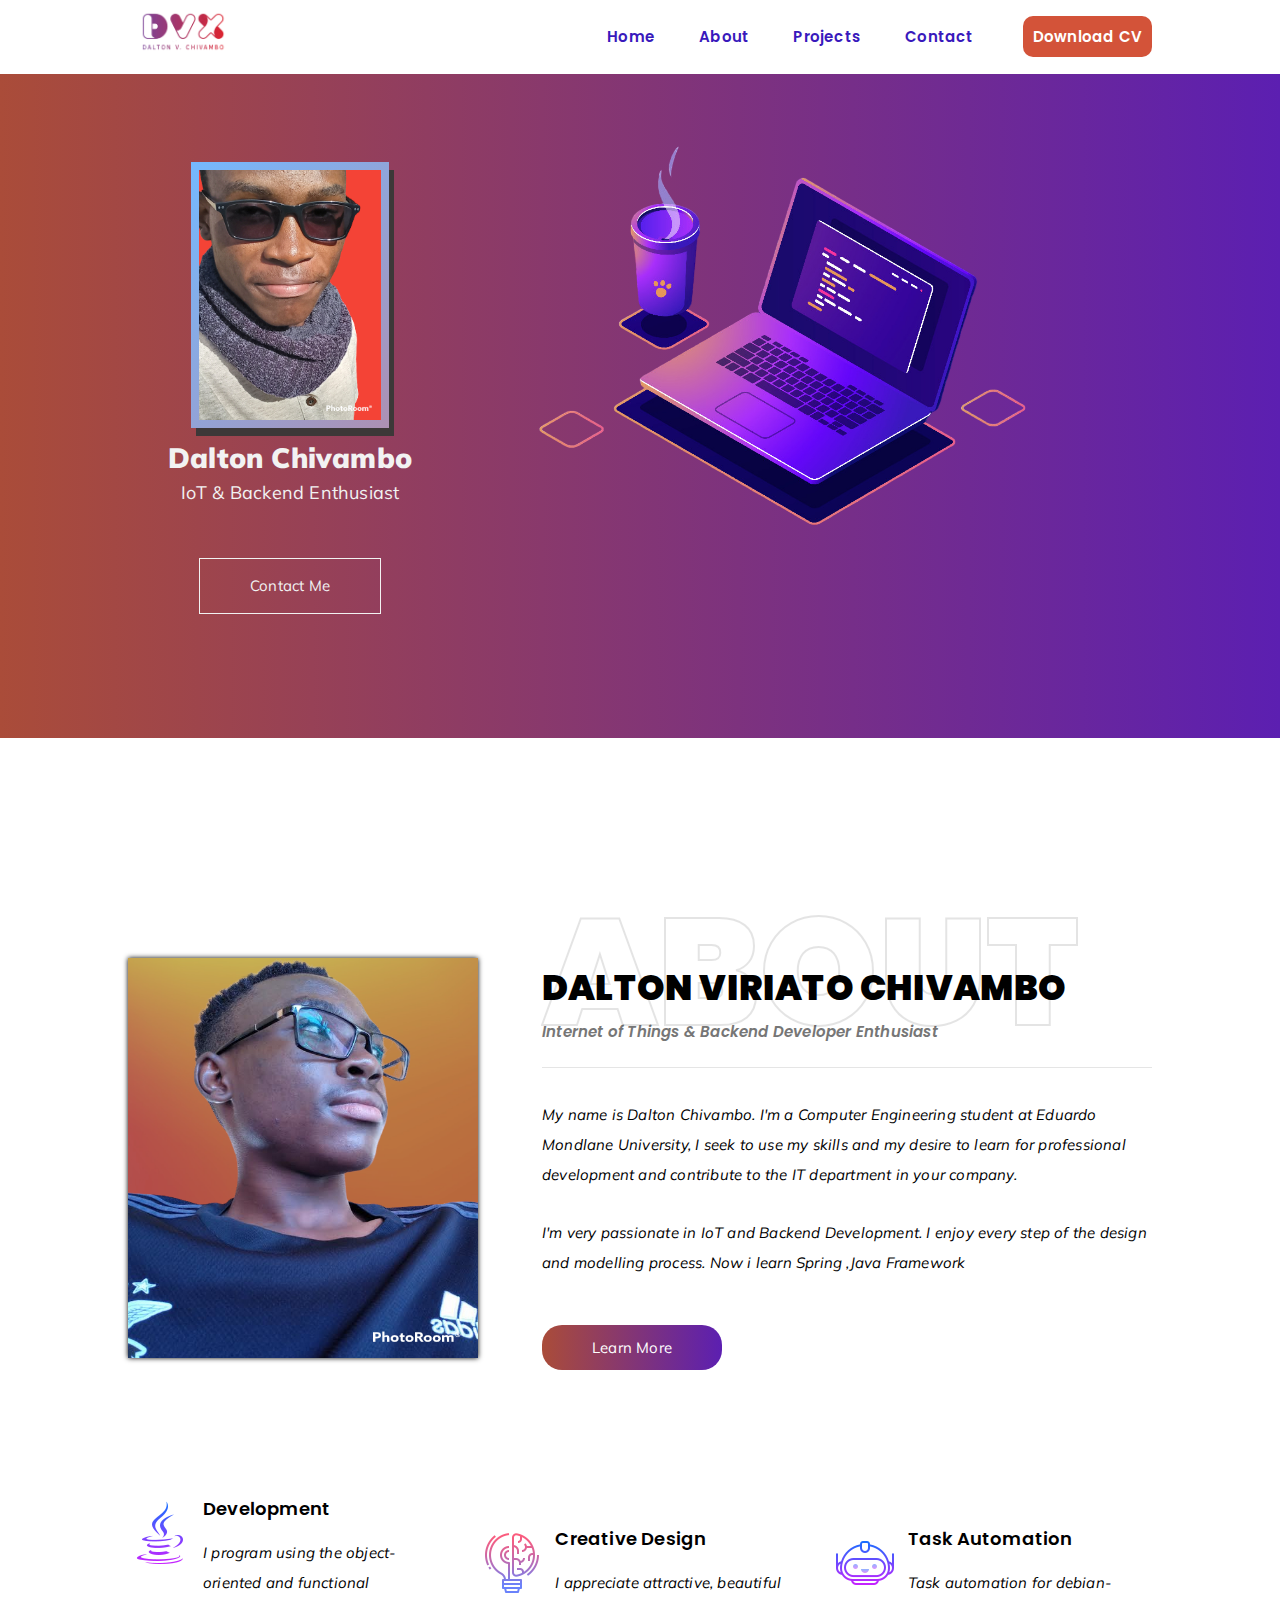
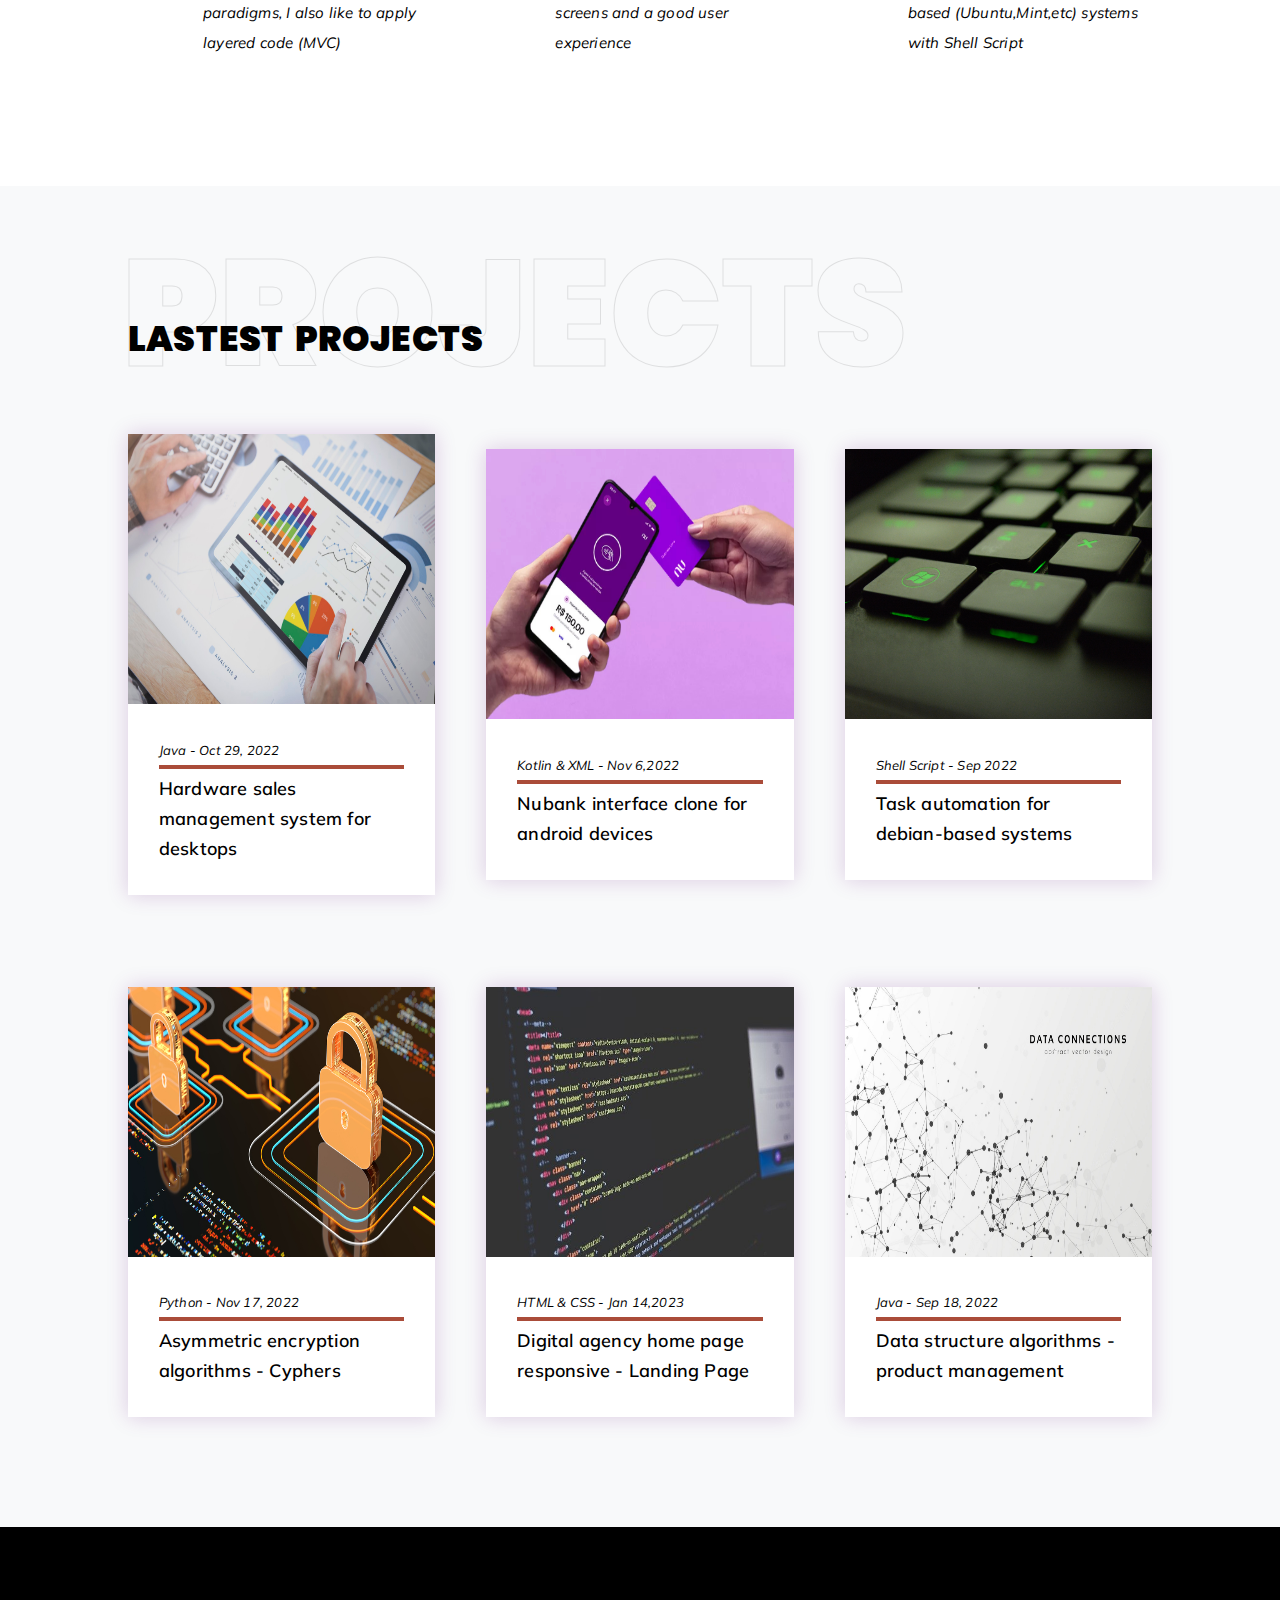
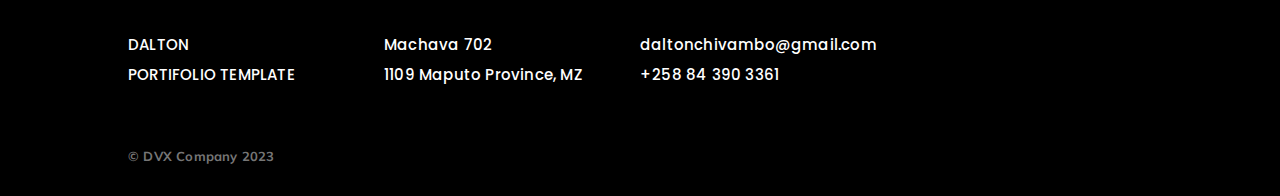
==== index.html @ a3823cf1 "Update: Text in portifolio" ====
<!DOCTYPE html>
<html lang="en">
<head>
    <meta charset="UTF-8">
    <meta http-equiv="X-UA-Compatible" content="IE=edge">
    <meta name="viewport" content="width=device-width, initial-scale=1.0">
    <link rel="stylesheet" href="style.css">
    <title>Dalton Chivambo</title>
    <link rel="icon" href="img/main/icone.ico">
    <link rel="stylesheet" href="https://cdnjs.cloudflare.com/ajax/libs/font-awesome/6.2.1/css/all.min.css" integrity="sha512-MV7K8+y+gLIBoVD59lQIYicR65iaqukzvf/nwasF0nqhPay5w/9lJmVM2hMDcnK1OnMGCdVK+iQrJ7lzPJQd1w==" crossorigin="anonymous" referrerpolicy="no-referrer" />
</head>
<body>
    <nav class="nav">
        <div class="logo">
            <a href="#">
                <img src="img/main/logo-gd.png" alt="">
            </a>
        </div>
        <div class="menu">
            <a href="#" class="option">Home</a>
            <a href="#" class="option">About</a>
            <a href="#" class="option">Projects</a>
            <a href="#" class="option">Contact</a>
            <a href="docs/Dalton Chivambo CVEN.pdf" target="_parent" id="download-cv" class="option">Download CV</a>
        </div>
    </nav>

    <header class="home">
        <div class="content-header-left">  
            <div class="card-header">
                <div class="pic">
                    <img src="img/dalton/home_profile_picture.png" alt="">
                </div>
                <div class="name-home">Dalton Chivambo</div>
                <div class="description-home">IoT & Backend Enthusiast</div>
                <div class="card-icon-home">
                    <a target="_blank" href="malito:daltonchivambo@gmail.com" class="fab fa-google"></a>
                    <a target="_blank" href="https://github.com/Daltonchivambo" class="fab fa-github" id="github"></a>
                    <a href="#" class="fab fa-linkedin" id="linkedin"></a>
                </div>
                <a target="_blank" href="https://wa.me/+258843903361" class="btn_contact_me-home">Contact Me</a>
            </div>   
        </div>
        <div class="content-header-rigth">
            <img src="img/main/header-image.png" alt="">
        </div>
    </header>

    <section class="about">
        <div class="left-about">
            <img src="img/dalton/about_dalton.png" alt="">
        </div>
        <div class="right-about">
            <div class="name-about">
                <h3>Dalton Viriato Chivambo
                    <span class="bg-about">About</span>
                </h3>
                <span class="description-about">Internet of Things & Backend Developer Enthusiast</span>
            </div>
            <div class="text-about">
                <p>My name is Dalton Chivambo. I'm a Computer Engineering student at Eduardo Mondlane University, I seek to use my skills and my desire to learn
                    for professional development and contribute to the IT department in your company.</p>
                <p> I'm very passionate in IoT and Backend Development. I enjoy every step of the design and modelling process. Now i learn Spring ,Java Framework</p>
            </div>
            <div class="btn_learn_more-about">
                <a href="#">Learn More</a>
            </div>
        </div>
    </section>

    <section class="skill">
        <div class="card-skill" id="a">
            <img src="img/icon/icon.png" alt="">
            <div class="text">
                <h1>Development</h1>
                <p>I program using the object-oriented and functional paradigms, I also like to apply layered code (MVC)</p>
            </div>
        </div>
        <div class="card-skill margin_left-skill" id="b">
            <img src="img/icon/skill_creative_design.png" alt="">
            <div class="text">
                <h1>Creative Design</h1>
                <p>I appreciate attractive, beautiful screens and a good user experience</p>
            </div>
        </div>
        <div class="card-skill margin_left-skill" id="c">
            <img src="img/icon/skill_automation.png" alt="">
            <div class="text">
                <h1>Task Automation</h1>
                <p>Task automation for debian-based (Ubuntu,Mint,etc) systems with Shell Script</p>
            </div>
        </div>
    </section>
    

    <section class="project">
        <div class="title_last-project">
            <h3>Lastest Projects
                <span class="bg-title_last-project">Projects</span>
            </h3>
        </div>
        <div class="main_card-project">
            <div class="card-project" id="left_card-main_card-project">
                <div class="image-card-project">
                    <img src="img/projects/project1.jpg" alt="">
                </div>
                <div class="info_project-card-project">
                    <div class="extra-card-project">
                        <span>Java - Oct 29, 2022</span>
                        <span class="line"></span>
                    </div>
                    <div class="description-card-project">
                        <p>Hardware sales management system for desktops</p>
                    </div>
                </div>
            </div>
            <div class="card-project">
                <div class="image-card-project">
                    <img src="img/projects/project2.jpeg" alt="">
                </div>
                <div class="info_project-card-project">
                    <div class="extra-card-project">
                        <span>Kotlin & XML - Nov 6,2022</span>
                        <span class="line"></span>
                    </div>
                    <div class="description-card-project">
                        <p>Nubank interface clone for android devices</p>
                    </div>
                </div>
            </div>
            <div class="card-project">
                <div class="image-card-project">
                    <img src="img/projects/project3.jpg" alt="">
                </div>
                <div class="info_project-card-project">
                    <div class="extra-card-project">
                        <span>Shell Script - Sep 2022</span>
                        <span class="line"></span>
                    </div>
                    <div class="description-card-project">
                        <p>Task automation for debian-based systems</p>
                    </div>
                </div>
            </div>
        </div>
        <div class="main_card-project">
            <div class="card-project" id="left_card-main_card-project">
                <div class="image-card-project">
                    <img src="img/projects/project4.jpg" alt="">
                </div>
                <div class="info_project-card-project">
                    <div class="extra-card-project">
                        <span>Python - Nov 17, 2022</span>
                        <span class="line"></span>
                    </div>
                    <div class="description-card-project">
                        <p>Asymmetric encryption algorithms - Cyphers</p>
                    </div>
                </div>
            </div>
            <div class="card-project">
                <div class="image-card-project">
                    <img src="img/projects/project5.jpg" alt="">
                </div>
                <div class="info_project-card-project">
                    <div class="extra-card-project">
                        <span>HTML & CSS - Jan 14,2023</span>
                        <span class="line"></span>
                    </div>
                    <div class="description-card-project">
                        <p>Digital agency home page responsive - Landing Page</p>
                    </div>
                </div>
            </div>
            <div class="card-project">
                <div class="image-card-project">
                    <img src="img/projects/project6.jpeg" alt="">
                </div>
                <div class="info_project-card-project">
                    <div class="extra-card-project">
                        <span>Java - Sep 18, 2022</span>
                        <span class="line"></span>
                    </div>
                    <div class="description-card-project">
                        <p>Data structure algorithms - product management</p>
                    </div>
                </div>
            </div>
        </div>
    </section>

    <footer class="footer">
        <div class="container-footer">
            <div class="item name_project-footer">
                <p>Dalton</p>
                <p>Portifolio Template</p>
            </div>
            <div class="item adress-footer">
                <p>Machava 702</p>
                <p>1109 Maputo Province, MZ</p>
            </div>
            <div class="item contact-footer">
                <p>daltonchivambo@gmail.com</p>
                <p>+258 84 390 3361</p>
            </div>
            <div class="item icon-footer">
                <a target="_blank" href="malito:daltonchivambo@gmail.com" class="fab fa-google"></a>
                <a target="_blank" href="https://github.com/Daltonchivambo" class="fab fa-github"></a>
                <a target="_blank" href="https://www.linkedin.com/in/dalton-chivambo-06119420a/" class="fab fa-linkedin"></a>
                <a target="_blank" href="https://wa.me/+258843903361" class="fab fa-whatsapp"></a>
            </div>
        </div>
        <div class="copyright">
            <b>© DVX Company 2023</b>
        </div>
    </footer>
</body>
</html>
---- style.css ----
@import url('https://fonts.googleapis.com/css2?family=Mulish:ital,wght@0,200;0,300;0,400;0,500;0,600;0,700;0,800;0,900;0,1000;1,200;1,300;1,400;1,500;1,600;1,700;1,800;1,900;1,1000&family=Poppins:ital,wght@0,100;0,200;0,300;0,400;0,500;0,600;0,700;0,800;0,900;1,100;1,200;1,300;1,400;1,500;1,600;1,700;1,800;1,900&display=swap');

*{
    margin: 0;
    padding: 0;
    box-sizing: border-box;
    letter-spacing: .2px;
}
body{
    font-family: 'Mulish', sans-serif;
    font-size: 15px;
    font-weight: 400;
    word-wrap: break-word;
    line-height: 30px;
    letter-spacing: .2px;
}
h1,h2,h3,h4,h5{
    font-family: 'Poppins', sans-serif;
    color: black;
    line-height: 1.4;
}


/* NavBar */
.nav{
    display: flex;
    justify-content: center;
    align-items: center;
    flex-wrap: wrap;
    position: fixed;
    background: white;
    width: 100%;
    z-index: 1;
}
.nav .logo{
    flex: 10%;
    margin-left: 10%;
    padding: 10px;
}
.nav .logo img{
    width: 90px;
}
.nav .menu a{
    font-family: 'Poppins' , sans-serif;
    text-decoration: none;
    color: #3919bc;
    font-weight: 600;
    padding:20px;
}
.nav .menu{
    flex:60%;
    text-align: right;
    margin-right: 10%;
}
.nav .menu #download-cv{
    margin-left: 3%;
    color: white;
    background: #d35339;
    padding: 10px;
    border-radius: 10px;
    border: none;
}
.nav .menu a:hover{
    color: #d14124;
    border-top:15px solid #3919bc ;
}
.nav .menu #download-cv:hover{
    color: white;
    background: #700ef9;
    text-decoration: none;
    transition: 0.7s;
}



/*Header*/
.home{
    display: flex;
    justify-content: center;
    align-items: left;
    background-image: linear-gradient(90deg,#aa4c39,#5c1fb1);
    padding-top: 4%;
    padding-bottom: 5%;
}
.home .content-header-rigth{
    flex: 50%;
    margin-right: 10%;
    padding-top: 4%;
}
.home .content-header-rigth img{
    width: 100%;
    min-width: 700px ;
}
.home .content-header-left{
    margin-left: 10%;
    padding-top: 4%;
    flex: 30%;
    display: flex;
    flex-direction: column;
    align-items: center;
    justify-content: center;
    border-radius: 8px;
    text-align: center;
}
.home .content-header-left .card-header{
    background: transparent;
    padding: 60px 40px;
}
.home .content-header-left .card-header .pic{
    display: inline-block;
    padding: 8px;
    background: linear-gradient(130deg, #74b9ff,#e66767);
    margin: auto;
    background-size: 200% 200%;
    animation: animated-gradient 2s linear infinite;
    box-shadow: 5px 8px rgb(61, 56, 56);
}
@keyframes animated-gradient{
    25%{
        background-position: left bottom;
    }
    50%{
        background-position: right bottom;
    }
    75%{
        background-position: right top;
    }
    100%{
        background-position: left top;
    }
}
.home .content-header-left .card-header .pic img{
    display: block;
    height: 250px;
    max-width: 250px;
}
.home .content-header-left .card-header .name-home{
    color: #f2f2f2;
    font-size: 28px;
    font-weight: 900;
    margin: 5px 0;
}
.home .content-header-left .card-header .description-home{
    font-size: 18px;
    color: #f2f2f2;
}
.home .content-header-left .card-header .card-icon-home{
    display: flex;
    justify-content: center;
    margin: 20px 0;
    padding: 5px;
}
.home .content-header-left .card-header .card-icon-home a{
    color: #f2f2f2;
    width: 56px;
    font-size: 22px;
    transition: .3s linear;
    text-decoration: none;
}
.home .content-header-left .card-header .card-icon-home a:hover{
    background: #f2f2f2;
    color: #3919bc;
    padding: 5px;
}
.home .content-header-left .card-header .card-icon-home #github:hover{
    color: black;
}
.home .content-header-left .card-header .card-icon-home #facebook:hover{
    color: #4267B2;
}
.home .content-header-left .card-header .card-icon-home #whatsapp:hover{
    color: #1DA1F2;
}
.home .content-header-left .card-header .btn_contact_me-home{
    display: inline-block;
    padding: 12px 50px;
    border: 1px solid #f2f2f2;
    color: #f2f2f2;
    text-decoration: none;
    transition: .3s linear;
}
.home .content-header-left .card-header .btn_contact_me-home:hover {
    box-shadow: 0 0 20px rgba(0, 0, 0, 0.9);
}

/*Section About*/
.about{
    padding-top: 220px;
    display: flex;
    justify-content: center;
    align-items: center;
}
.about .left-about{
    margin-left: 10%;
    flex: 20%;
}
.about .right-about{
    margin-right: 10%;
    margin-left: 5%;
    flex: 60%;
}
.about .left-about img{
    width: 350px;
    height: 400px;
    box-shadow: 0 0 5px rgba(0,0,0, 1);
}
.about .right-about .name-about{
    border-bottom: 1px solid rgba(0, 0, 0, .1);
    padding-bottom: 35px;
    margin-bottom: 32px;
    line-height: 0;
}
.about .right-about .name-about span{
    display: inline-block;
    padding-top:10px;
    font-weight: 600;
    font-family: 'Poppins';
}
.about .right-about span.description-about{
    font-style: italic;
    color: #767676;
    margin-top: 10px;
}
.about .right-about .name-about h3 .bg-about{
    position:absolute;
    left: 0;
    top: 0;
    -webkit-text-stroke: 2px #000;
    color: transparent;
    font-size: 150px;
    font-weight: 900;
    opacity: 0.1;
    line-height: 0;
    user-select: none;
}
.about .right-about .name-about h3{
    letter-spacing: .2px;
    text-transform: uppercase;
    font-weight: 900;
    font-size: 35px;
    position: relative;
    color: #000;
}
.about .right-about .text-about{
    width: 100%;
    margin-bottom: 23px;
}
.about .right-about .text-about p{
    margin-bottom: 13px;
    font-style: italic;
    padding-bottom: 15px;
}
.about .right-about .btn_learn_more-about a{
    text-decoration: none;
    color: white;
    padding: 13px 50px;
    background-image: linear-gradient(90deg,#aa4c39,#5c1fb1);
    transition: .3s ease;
    border-radius: 20px;
}
.about .right-about .btn_learn_more-about{
    margin-top: 40px;
}
.about .right-about .btn_learn_more-about a:hover{
    border: 3px solid #5c1fb1;
    background: white;
    color: #aa4c39;
}


/*soft skill*/
.skill{
    margin: 10%;
    flex: 100%;
}
.skill .card-skill{
    position: relative;
    display: inline-block;
    width: 30%;
}
.skill .margin_left-skill{
    margin-left: 4%;
}
.skill .card-skill img{
    position: absolute;
    left: 0;
    top: 5px;
    height: 64px;
    width: 64px;
}
.skill .card-skill .text{
    padding-left: 75px;
}
.skill .card-skill .text h1{
    font-size: 18px;
    font-weight: 600;
    margin-bottom: 16px;
}
.skill .card-skill .text p{
    font-style: italic;
}


/*Lastest Projects*/
.project{
    padding: 10%;
    padding-bottom: 7%;
    background: #f8f9fa;
    clear: both;
    align-items: center;
    justify-content: space-between;

}
.project .title_last-project{
    position: relative;
}
.project .title_last-project h3 .bg-title_last-project{
    position: absolute;
    left: -6px;
    top: 0;
    -webkit-text-stroke: 1px #000;
    color: transparent;
    font-size: 150px;
    font-weight: 900;
    opacity: 0.1;
    line-height: 0;
    user-select: none;
}
.project .title_last-project h3{
    text-transform: uppercase;
    font-weight: 900;
    font-size: 35px;
    position: relative;
    word-spacing: 4px;
}
.project .main_card-project{
    display: flex;
    align-items: center;
    justify-content: center;
    margin-top: 7%;
    flex: 100%;
}
.project .main_card-project .card-project{
    flex: 30%;
    margin-left: 5%;
    box-shadow: 0 0 20px rgba(105, 17, 128, 0.2);
    margin-bottom: 2%;
    transition: .3s linear;
    background: #ffffff;
}
.project .main_card-project #left_card-main_card-project{
    margin-left: 0%;
}
.project .main_card-project .card-project .image-card-project img{
    width: 100%;
    height: 30vh;
    vertical-align: middle;

}
.project .main_card-project .card-project .info_project-card-project{
    padding: 10%;
}
.project .main_card-project .card-project .info_project-card-project .line{
    border: 2px solid #aa4c39;
    background-image: linear-gradient(90deg,#aa4c39,#5c1fb1);
    display: block;
}
.project .main_card-project .card-project .info_project-card-project .extra-card-project{
    font-size: 13px;
    font-style: italic;
}
.project .main_card-project .card-project .info_project-card-project .description-card-project{
    padding-top:2%;
    font-size: 18px;
    font-weight: 600;
}
.project .main_card-project .card-project:hover {
    box-shadow: 0 0 10px rgba(196, 37, 9, 0.3);
    cursor:pointer;
}

/* Footer */

.footer{
    background: #000;
}
.footer .container-footer{
    display: flex;
    margin-left: 10%;
    margin-right: 10%;
    justify-content: center;
    align-items: center;
}
.footer .container-footer .item{
    flex: 25%;
    padding-top: 10%;
    padding-bottom: 5%;
}
.footer .container-footer .item p{
    color: #fff;
    font-family: 'Poppins';
    font-weight: 500;
}
.footer .container-footer .name_project-footer p{
    text-transform: uppercase;
}
.footer .container-footer .icon-footer{
    display: flex;
}
.footer .container-footer .icon-footer a{
    display: inline-block;
    color: white;
    text-decoration: none;
    font-size: 20px;
    padding: 4%;
}
.footer .copyright{
    display: block;
    color: white;
    margin-left: 10%;
    padding-bottom: 2%;
}
.footer .copyright b{
    font-size: 13px;
    color: #767676;
}
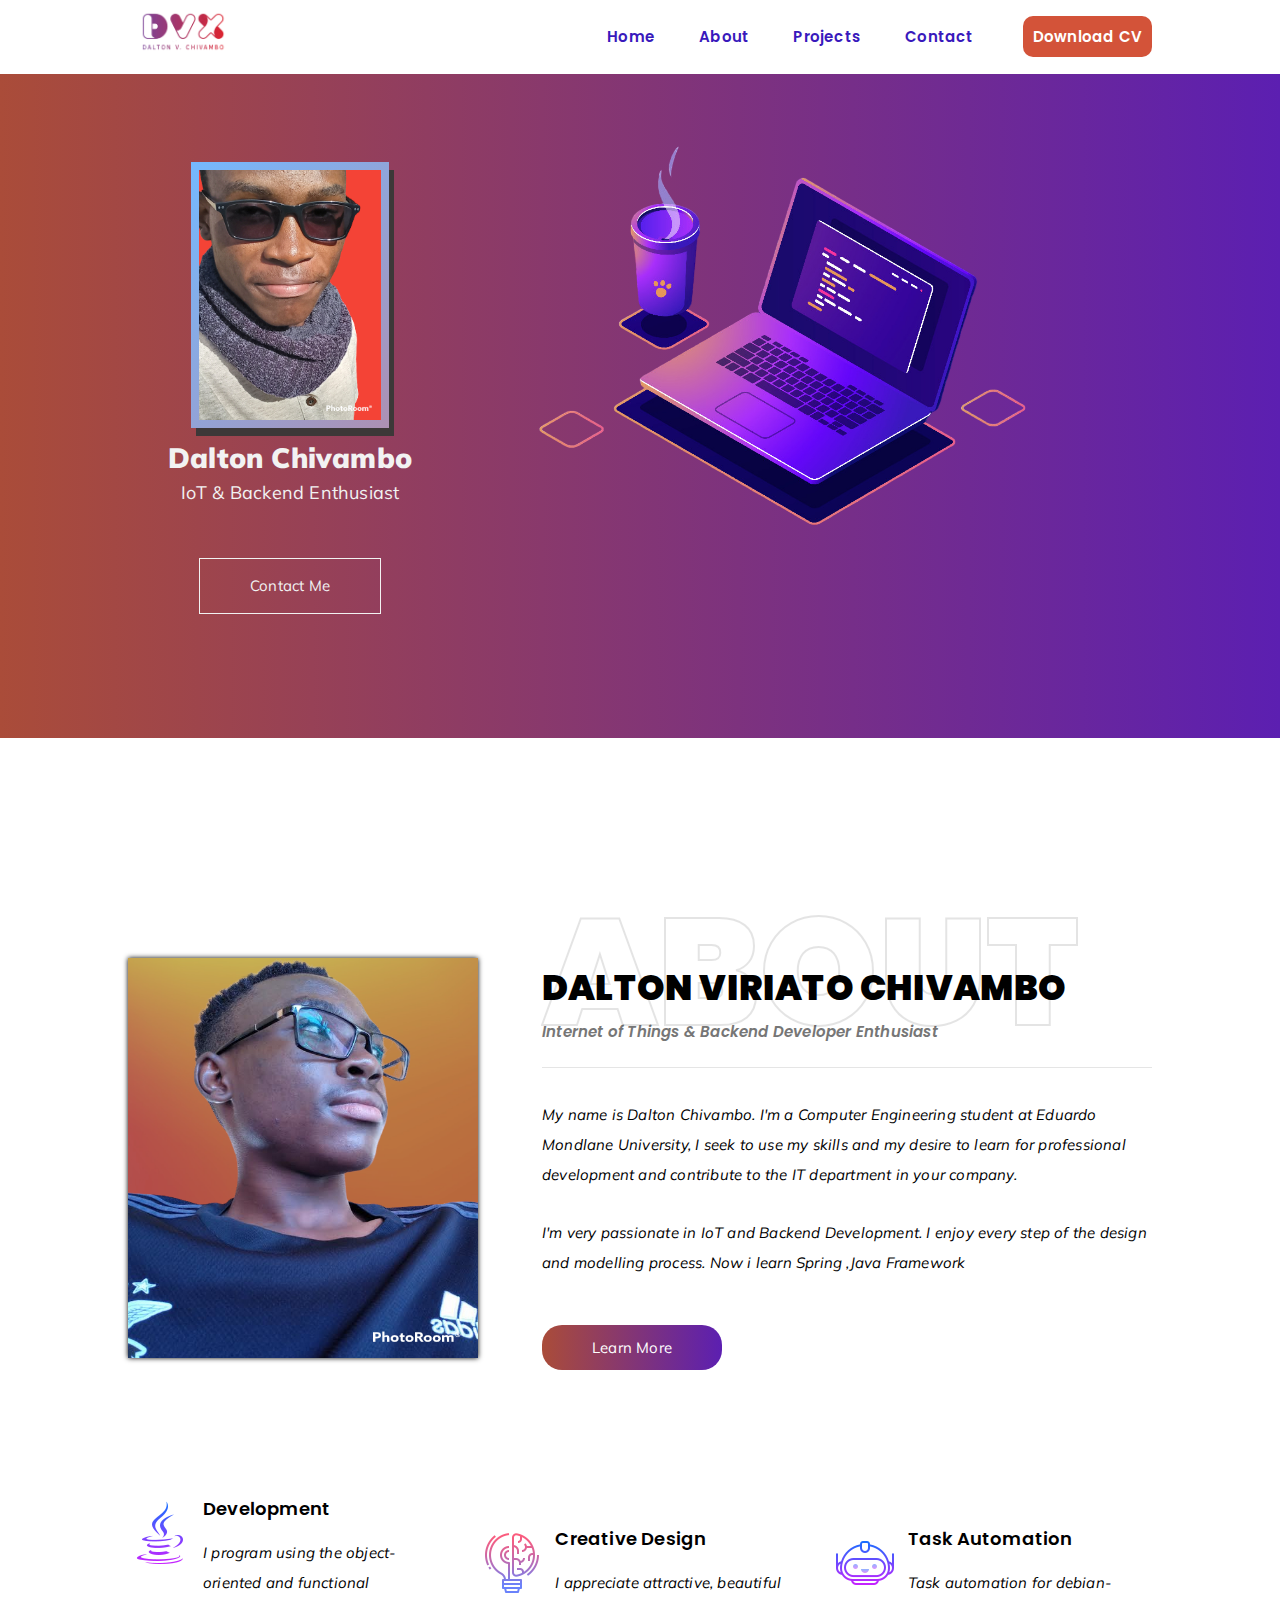
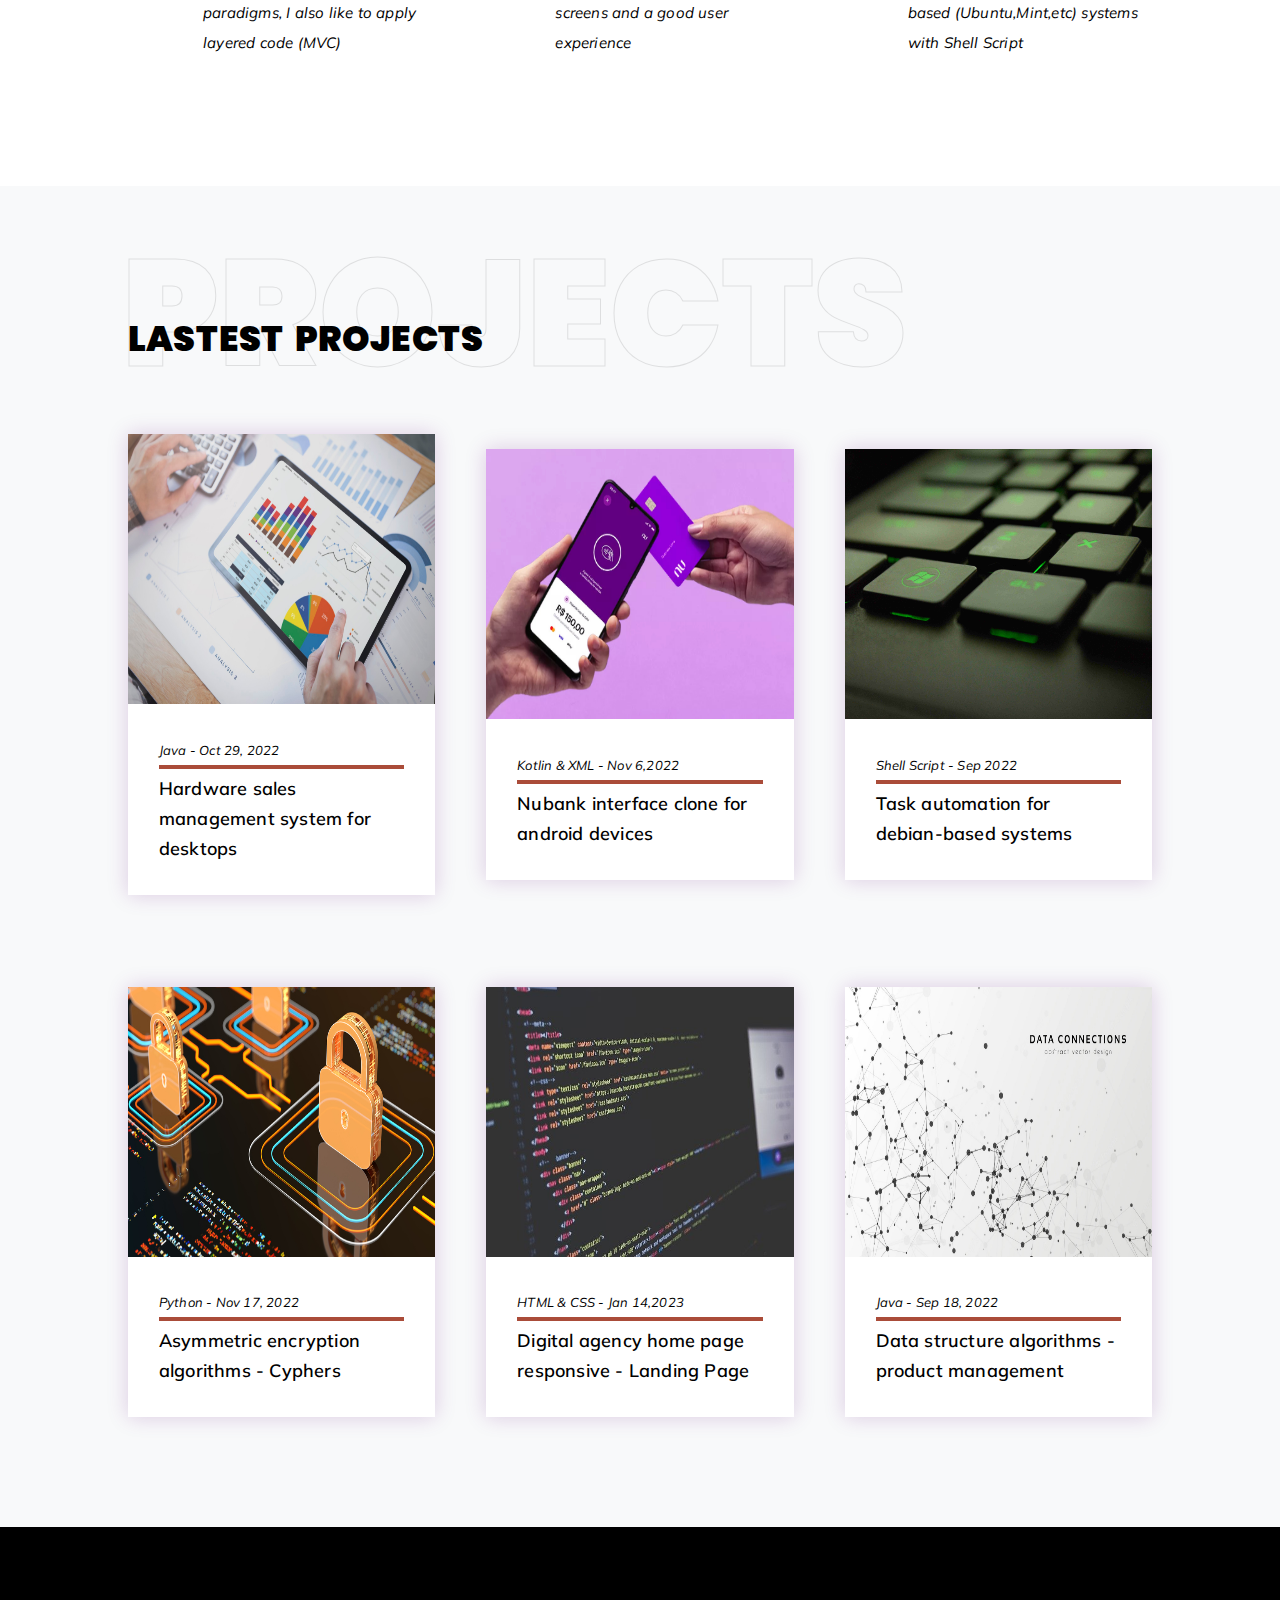
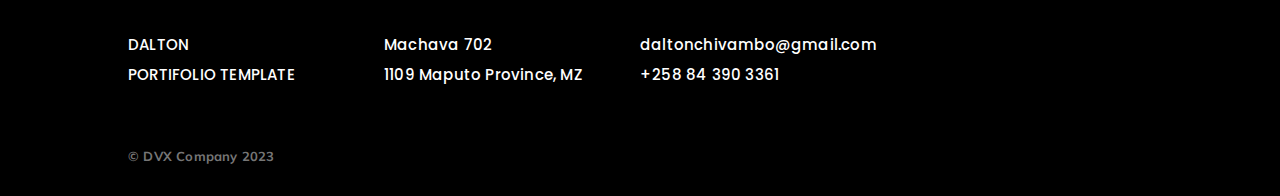
==== commit aebd40ca: "Update: contacts" ====
--- a/index.html
+++ b/index.html
@@ -21,7 +21,7 @@
             <a href="#" class="option">About</a>
             <a href="#" class="option">Projects</a>
             <a href="#" class="option">Contact</a>
-            <a href="docs/Dalton Chivambo CVEN.pdf" target="_parent" id="download-cv" class="option">Download CV</a>
+            <a href="https://drive.google.com/drive/folders/1FKpkgjJecoiRkvI4Zur0x5M1z2tkN-X1?usp=share_link" target="_parent" id="download-cv" class="option">Download CV</a>
         </div>
     </nav>
 
@@ -36,7 +36,7 @@
                 <div class="card-icon-home">
                     <a target="_blank" href="malito:daltonchivambo@gmail.com" class="fab fa-google"></a>
                     <a target="_blank" href="https://github.com/Daltonchivambo" class="fab fa-github" id="github"></a>
-                    <a href="#" class="fab fa-linkedin" id="linkedin"></a>
+                    <a href="https://www.linkedin.com/in/dalton-chivambo-06119420a/" class="fab fa-linkedin" id="linkedin"></a>
                 </div>
                 <a target="_blank" href="https://wa.me/+258843903361" class="btn_contact_me-home">Contact Me</a>
             </div>   
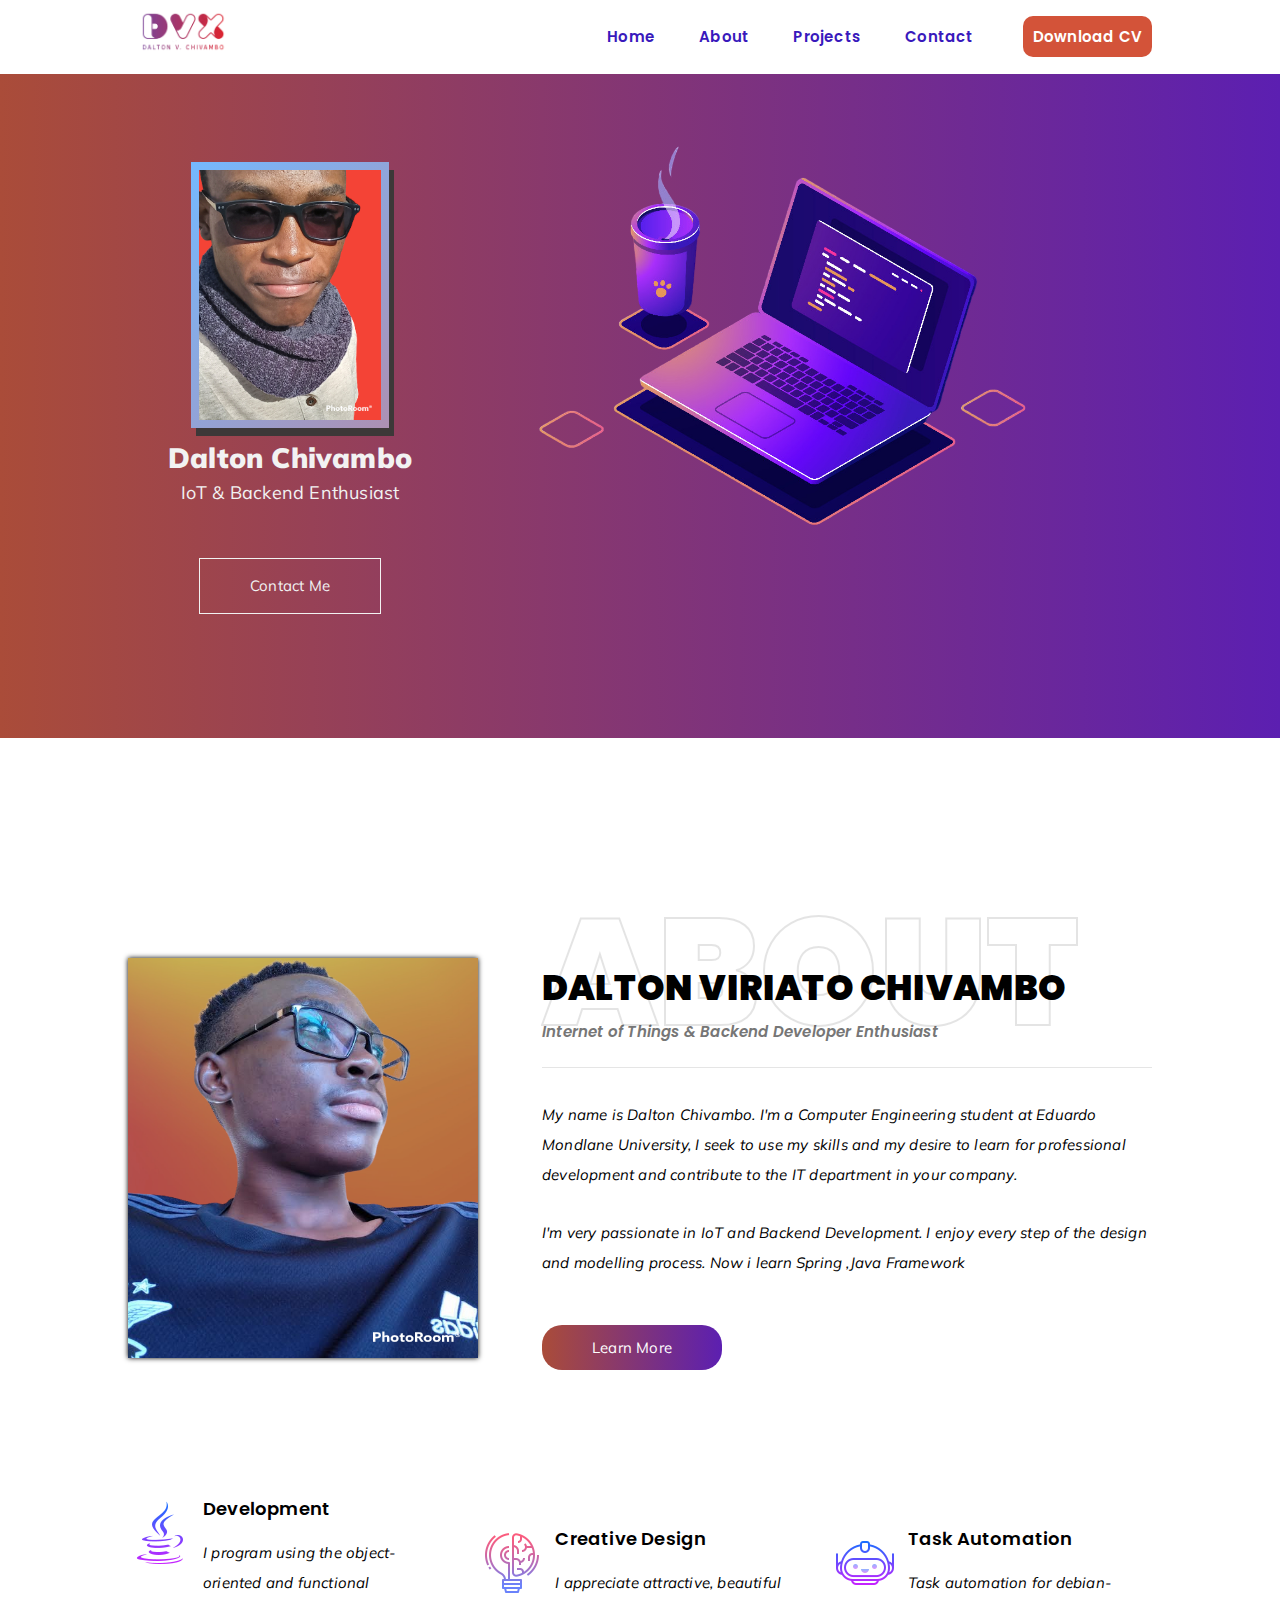
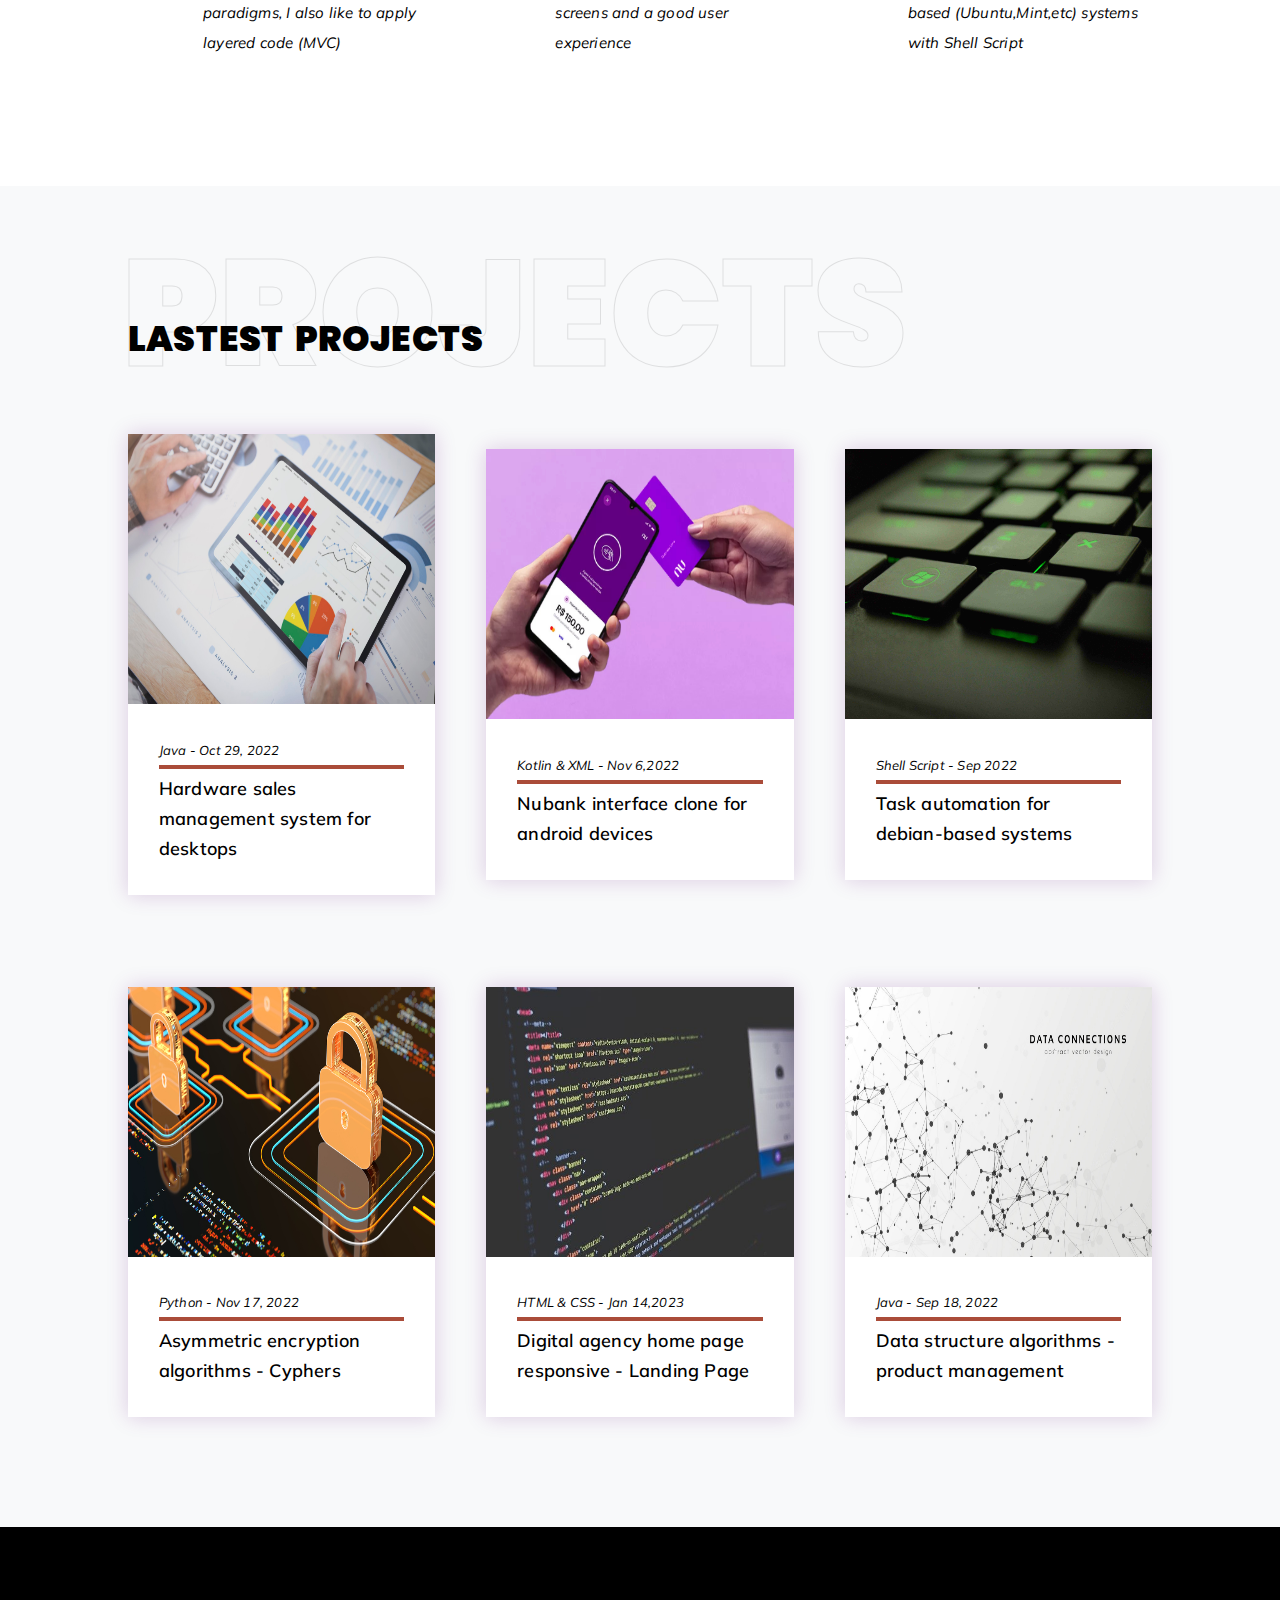
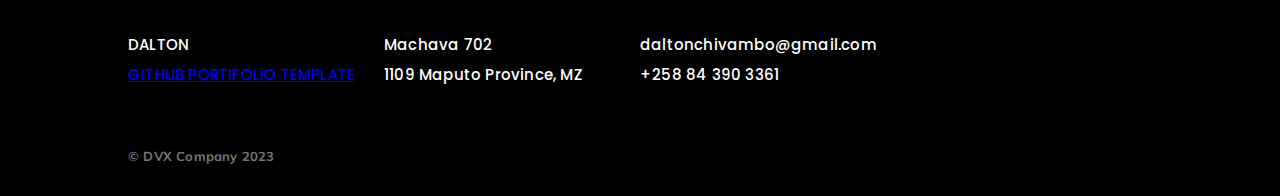
==== commit fa501346: "update: footer link" ====
--- a/index.html
+++ b/index.html
@@ -21,7 +21,7 @@
             <a href="#" class="option">About</a>
             <a href="#" class="option">Projects</a>
             <a href="#" class="option">Contact</a>
-            <a href="https://drive.google.com/drive/folders/1FKpkgjJecoiRkvI4Zur0x5M1z2tkN-X1?usp=share_link" target="_parent" id="download-cv" class="option">Download CV</a>
+            <a target="_blank" href="https://drive.google.com/drive/folders/1FKpkgjJecoiRkvI4Zur0x5M1z2tkN-X1?usp=share_link" target="_parent" id="download-cv" class="option">Download CV</a>
         </div>
     </nav>
 
@@ -36,7 +36,7 @@
                 <div class="card-icon-home">
                     <a target="_blank" href="malito:daltonchivambo@gmail.com" class="fab fa-google"></a>
                     <a target="_blank" href="https://github.com/Daltonchivambo" class="fab fa-github" id="github"></a>
-                    <a href="https://www.linkedin.com/in/dalton-chivambo-06119420a/" class="fab fa-linkedin" id="linkedin"></a>
+                    <a target="_blank" href="https://www.linkedin.com/in/dalton-chivambo-06119420a/" class="fab fa-linkedin" id="linkedin"></a>
                 </div>
                 <a target="_blank" href="https://wa.me/+258843903361" class="btn_contact_me-home">Contact Me</a>
             </div>   
@@ -193,7 +193,7 @@
         <div class="container-footer">
             <div class="item name_project-footer">
                 <p>Dalton</p>
-                <p>Portifolio Template</p>
+                <p><a target="_blank" href="https://github.com/DaltonChivambo/Dalton-Chivambo-Portifolio">GitHub Portifolio Template </a></p>
             </div>
             <div class="item adress-footer">
                 <p>Machava 702</p>
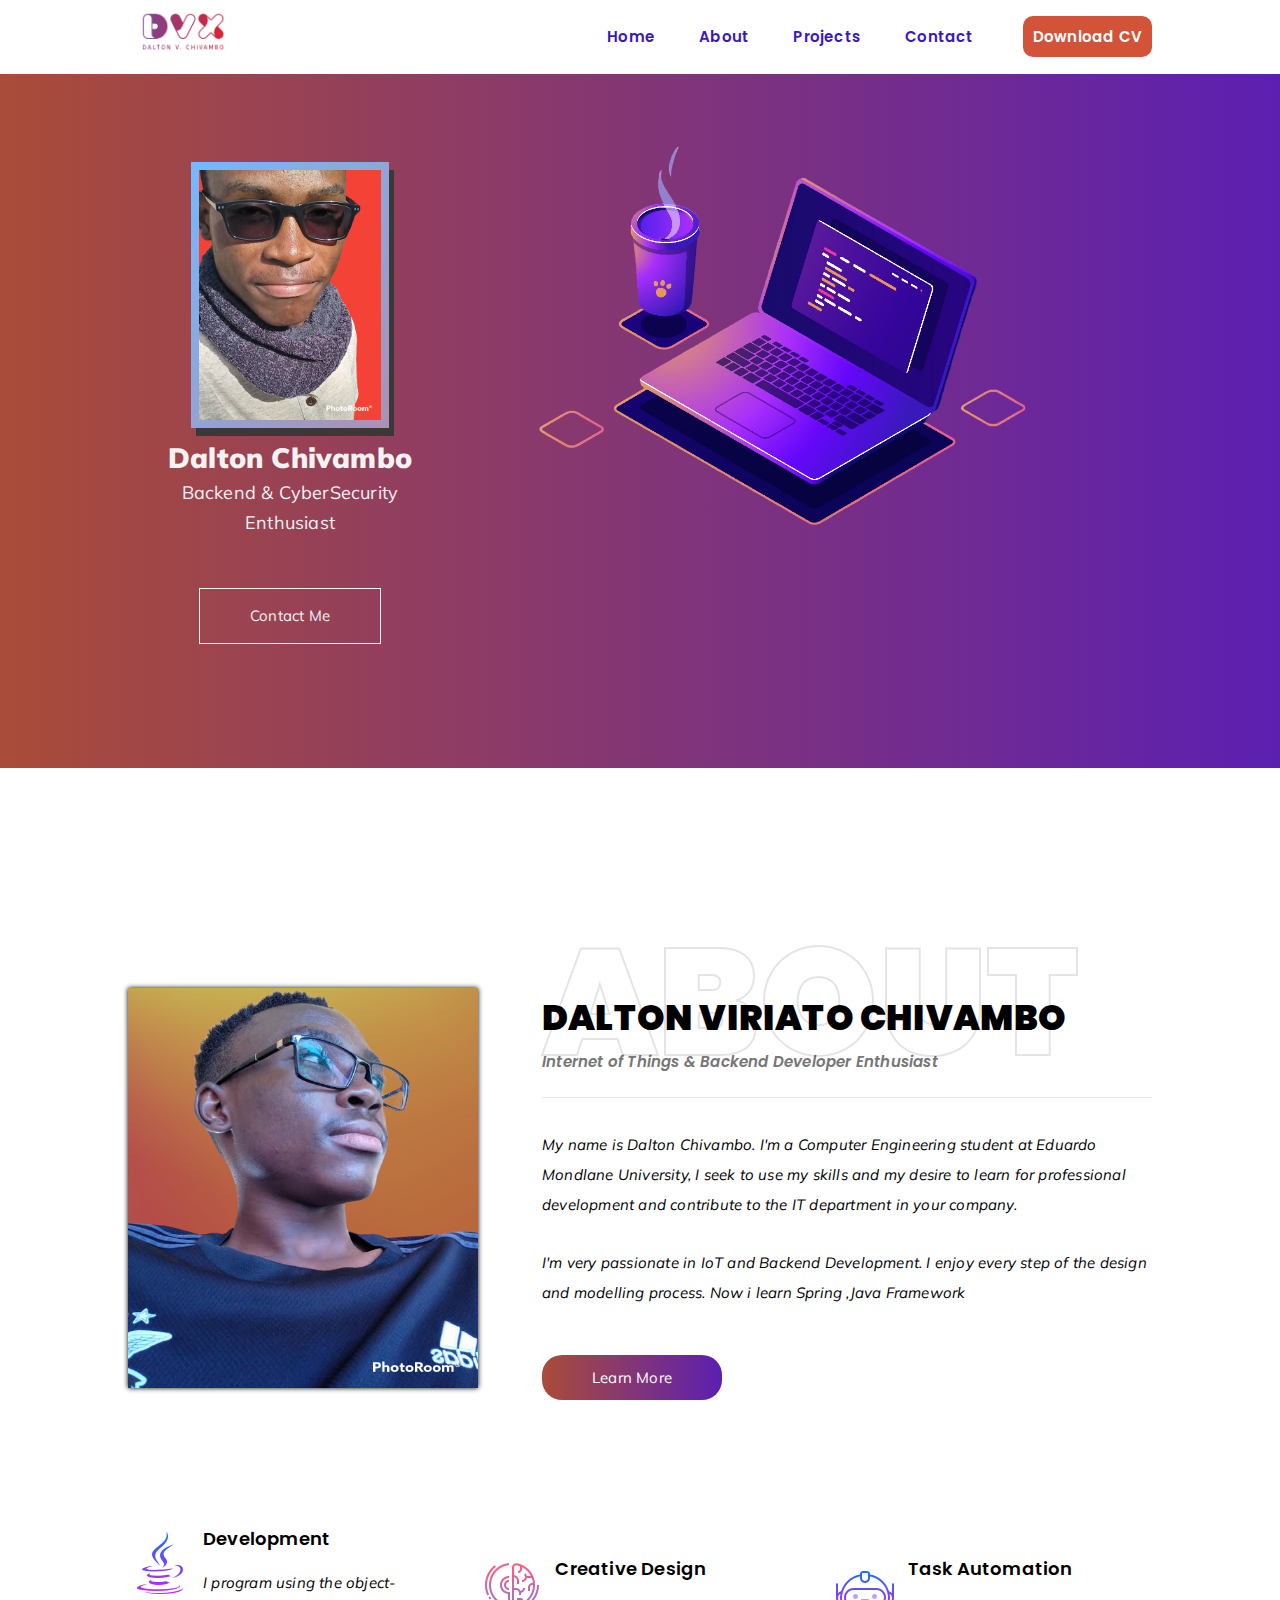
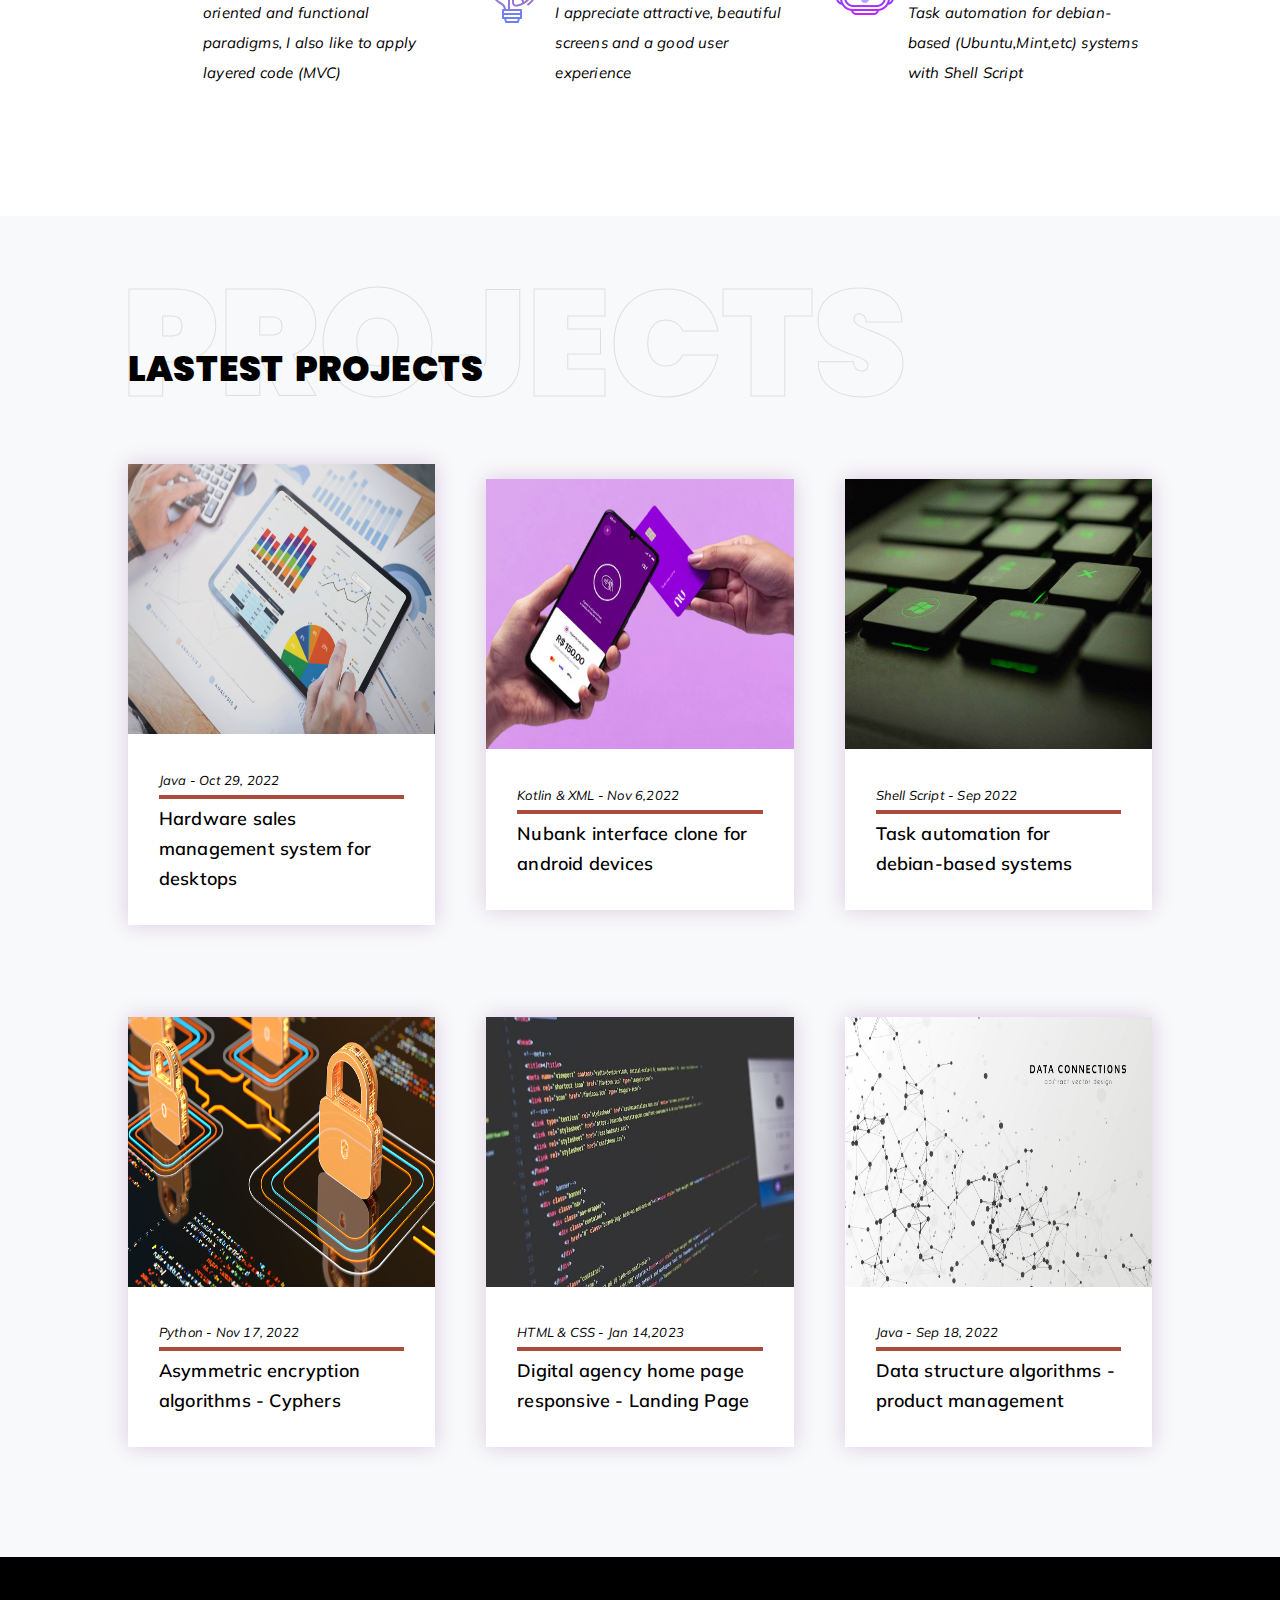
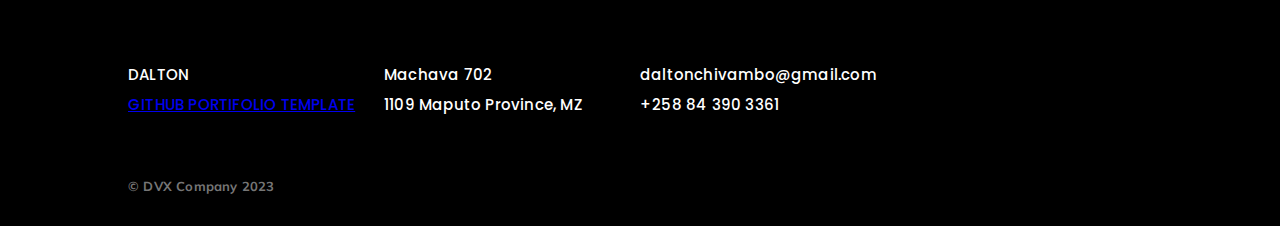
==== commit 6994571a: "Update index.html" ====
--- a/index.html
+++ b/index.html
@@ -1,218 +1,292 @@
 <!DOCTYPE html>
 <html lang="en">
-<head>
-    <meta charset="UTF-8">
-    <meta http-equiv="X-UA-Compatible" content="IE=edge">
-    <meta name="viewport" content="width=device-width, initial-scale=1.0">
-    <link rel="stylesheet" href="style.css">
+  <head>
+    <meta charset="UTF-8" />
+    <meta http-equiv="X-UA-Compatible" content="IE=edge" />
+    <meta name="viewport" content="width=device-width, initial-scale=1.0" />
+    <link rel="stylesheet" href="style.css" />
     <title>Dalton Chivambo</title>
-    <link rel="icon" href="img/main/icone.ico">
-    <link rel="stylesheet" href="https://cdnjs.cloudflare.com/ajax/libs/font-awesome/6.2.1/css/all.min.css" integrity="sha512-MV7K8+y+gLIBoVD59lQIYicR65iaqukzvf/nwasF0nqhPay5w/9lJmVM2hMDcnK1OnMGCdVK+iQrJ7lzPJQd1w==" crossorigin="anonymous" referrerpolicy="no-referrer" />
-</head>
-<body>
+    <link rel="icon" href="img/main/icone.ico" />
+    <link
+      rel="stylesheet"
+      href="https://cdnjs.cloudflare.com/ajax/libs/font-awesome/6.2.1/css/all.min.css"
+      integrity="sha512-MV7K8+y+gLIBoVD59lQIYicR65iaqukzvf/nwasF0nqhPay5w/9lJmVM2hMDcnK1OnMGCdVK+iQrJ7lzPJQd1w=="
+      crossorigin="anonymous"
+      referrerpolicy="no-referrer"
+    />
+  </head>
+  <body>
     <nav class="nav">
-        <div class="logo">
-            <a href="#">
-                <img src="img/main/logo-gd.png" alt="">
+      <div class="logo">
+        <a href="#">
+          <img src="img/main/logo-gd.png" alt="" />
+        </a>
+      </div>
+      <div class="menu">
+        <a href="#" class="option">Home</a>
+        <a href="#" class="option">About</a>
+        <a href="#" class="option">Projects</a>
+        <a href="#" class="option">Contact</a>
+        <a
+          target="_blank"
+          href="https://drive.google.com/drive/folders/1FKpkgjJecoiRkvI4Zur0x5M1z2tkN-X1?usp=share_link"
+          target="_parent"
+          id="download-cv"
+          class="option"
+          >Download CV</a
+        >
+      </div>
+    </nav>
+
+    <header class="home">
+      <div class="content-header-left">
+        <div class="card-header">
+          <div class="pic">
+            <img src="img/dalton/home_profile_picture.png" alt="" />
+          </div>
+          <div class="name-home">Dalton Chivambo</div>
+          <div class="description-home">Backend & CyberSecurity Enthusiast</div>
+          <div class="card-icon-home">
+            <a
+              target="_blank"
+              href="malito:daltonchivambo@gmail.com"
+              class="fab fa-google"
+            ></a>
+            <a
+              target="_blank"
+              href="https://github.com/Daltonchivambo"
+              class="fab fa-github"
+              id="github"
+            ></a>
+            <a
+              target="_blank"
+              href="https://www.linkedin.com/in/dalton-chivambo-06119420a/"
+              class="fab fa-linkedin"
+              id="linkedin"
+            ></a>
+          </div>
+          <a
+            target="_blank"
+            href="https://wa.me/+258843903361"
+            class="btn_contact_me-home"
+            >Contact Me</a
+          >
+        </div>
+      </div>
+      <div class="content-header-rigth">
+        <img src="img/main/header-image.png" alt="" />
+      </div>
+    </header>
+
+    <section class="about">
+      <div class="left-about">
+        <img src="img/dalton/about_dalton.png" alt="" />
+      </div>
+      <div class="right-about">
+        <div class="name-about">
+          <h3>
+            Dalton Viriato Chivambo
+            <span class="bg-about">About</span>
+          </h3>
+          <span class="description-about"
+            >Internet of Things & Backend Developer Enthusiast</span
+          >
+        </div>
+        <div class="text-about">
+          <p>
+            My name is Dalton Chivambo. I'm a Computer Engineering student at
+            Eduardo Mondlane University, I seek to use my skills and my desire
+            to learn for professional development and contribute to the IT
+            department in your company.
+          </p>
+          <p>
+            I'm very passionate in IoT and Backend Development. I enjoy every
+            step of the design and modelling process. Now i learn Spring ,Java
+            Framework
+          </p>
+        </div>
+        <div class="btn_learn_more-about">
+          <a href="#">Learn More</a>
+        </div>
+      </div>
+    </section>
+
+    <section class="skill">
+      <div class="card-skill" id="a">
+        <img src="img/icon/icon.png" alt="" />
+        <div class="text">
+          <h1>Development</h1>
+          <p>
+            I program using the object-oriented and functional paradigms, I also
+            like to apply layered code (MVC)
+          </p>
+        </div>
+      </div>
+      <div class="card-skill margin_left-skill" id="b">
+        <img src="img/icon/skill_creative_design.png" alt="" />
+        <div class="text">
+          <h1>Creative Design</h1>
+          <p>
+            I appreciate attractive, beautiful screens and a good user
+            experience
+          </p>
+        </div>
+      </div>
+      <div class="card-skill margin_left-skill" id="c">
+        <img src="img/icon/skill_automation.png" alt="" />
+        <div class="text">
+          <h1>Task Automation</h1>
+          <p>
+            Task automation for debian-based (Ubuntu,Mint,etc) systems with
+            Shell Script
+          </p>
+        </div>
+      </div>
+    </section>
+
+    <section class="project">
+      <div class="title_last-project">
+        <h3>
+          Lastest Projects
+          <span class="bg-title_last-project">Projects</span>
+        </h3>
+      </div>
+      <div class="main_card-project">
+        <div class="card-project" id="left_card-main_card-project">
+          <div class="image-card-project">
+            <img src="img/projects/project1.jpg" alt="" />
+          </div>
+          <div class="info_project-card-project">
+            <div class="extra-card-project">
+              <span>Java - Oct 29, 2022</span>
+              <span class="line"></span>
+            </div>
+            <div class="description-card-project">
+              <p>Hardware sales management system for desktops</p>
+            </div>
+          </div>
+        </div>
+        <div class="card-project">
+          <div class="image-card-project">
+            <img src="img/projects/project2.jpeg" alt="" />
+          </div>
+          <div class="info_project-card-project">
+            <div class="extra-card-project">
+              <span>Kotlin & XML - Nov 6,2022</span>
+              <span class="line"></span>
+            </div>
+            <div class="description-card-project">
+              <p>Nubank interface clone for android devices</p>
+            </div>
+          </div>
+        </div>
+        <div class="card-project">
+          <div class="image-card-project">
+            <img src="img/projects/project3.jpg" alt="" />
+          </div>
+          <div class="info_project-card-project">
+            <div class="extra-card-project">
+              <span>Shell Script - Sep 2022</span>
+              <span class="line"></span>
+            </div>
+            <div class="description-card-project">
+              <p>Task automation for debian-based systems</p>
+            </div>
+          </div>
+        </div>
+      </div>
+      <div class="main_card-project">
+        <div class="card-project" id="left_card-main_card-project">
+          <div class="image-card-project">
+            <img src="img/projects/project4.jpg" alt="" />
+          </div>
+          <div class="info_project-card-project">
+            <div class="extra-card-project">
+              <span>Python - Nov 17, 2022</span>
+              <span class="line"></span>
+            </div>
+            <div class="description-card-project">
+              <p>Asymmetric encryption algorithms - Cyphers</p>
+            </div>
+          </div>
+        </div>
+        <div class="card-project">
+          <div class="image-card-project">
+            <img src="img/projects/project5.jpg" alt="" />
+          </div>
+          <div class="info_project-card-project">
+            <div class="extra-card-project">
+              <span>HTML & CSS - Jan 14,2023</span>
+              <span class="line"></span>
+            </div>
+            <div class="description-card-project">
+              <p>Digital agency home page responsive - Landing Page</p>
+            </div>
+          </div>
+        </div>
+        <div class="card-project">
+          <div class="image-card-project">
+            <img src="img/projects/project6.jpeg" alt="" />
+          </div>
+          <div class="info_project-card-project">
+            <div class="extra-card-project">
+              <span>Java - Sep 18, 2022</span>
+              <span class="line"></span>
+            </div>
+            <div class="description-card-project">
+              <p>Data structure algorithms - product management</p>
+            </div>
+          </div>
+        </div>
+      </div>
+    </section>
+
+    <footer class="footer">
+      <div class="container-footer">
+        <div class="item name_project-footer">
+          <p>Dalton</p>
+          <p>
+            <a
+              target="_blank"
+              href="https://github.com/DaltonChivambo/Dalton-Chivambo-Portifolio"
+              >GitHub Portifolio Template
             </a>
-        </div>
-        <div class="menu">
-            <a href="#" class="option">Home</a>
-            <a href="#" class="option">About</a>
-            <a href="#" class="option">Projects</a>
-            <a href="#" class="option">Contact</a>
-            <a target="_blank" href="https://drive.google.com/drive/folders/1FKpkgjJecoiRkvI4Zur0x5M1z2tkN-X1?usp=share_link" target="_parent" id="download-cv" class="option">Download CV</a>
-        </div>
-    </nav>
-
-    <header class="home">
-        <div class="content-header-left">  
-            <div class="card-header">
-                <div class="pic">
-                    <img src="img/dalton/home_profile_picture.png" alt="">
-                </div>
-                <div class="name-home">Dalton Chivambo</div>
-                <div class="description-home">IoT & Backend Enthusiast</div>
-                <div class="card-icon-home">
-                    <a target="_blank" href="malito:daltonchivambo@gmail.com" class="fab fa-google"></a>
-                    <a target="_blank" href="https://github.com/Daltonchivambo" class="fab fa-github" id="github"></a>
-                    <a target="_blank" href="https://www.linkedin.com/in/dalton-chivambo-06119420a/" class="fab fa-linkedin" id="linkedin"></a>
-                </div>
-                <a target="_blank" href="https://wa.me/+258843903361" class="btn_contact_me-home">Contact Me</a>
-            </div>   
-        </div>
-        <div class="content-header-rigth">
-            <img src="img/main/header-image.png" alt="">
-        </div>
-    </header>
-
-    <section class="about">
-        <div class="left-about">
-            <img src="img/dalton/about_dalton.png" alt="">
-        </div>
-        <div class="right-about">
-            <div class="name-about">
-                <h3>Dalton Viriato Chivambo
-                    <span class="bg-about">About</span>
-                </h3>
-                <span class="description-about">Internet of Things & Backend Developer Enthusiast</span>
-            </div>
-            <div class="text-about">
-                <p>My name is Dalton Chivambo. I'm a Computer Engineering student at Eduardo Mondlane University, I seek to use my skills and my desire to learn
-                    for professional development and contribute to the IT department in your company.</p>
-                <p> I'm very passionate in IoT and Backend Development. I enjoy every step of the design and modelling process. Now i learn Spring ,Java Framework</p>
-            </div>
-            <div class="btn_learn_more-about">
-                <a href="#">Learn More</a>
-            </div>
-        </div>
-    </section>
-
-    <section class="skill">
-        <div class="card-skill" id="a">
-            <img src="img/icon/icon.png" alt="">
-            <div class="text">
-                <h1>Development</h1>
-                <p>I program using the object-oriented and functional paradigms, I also like to apply layered code (MVC)</p>
-            </div>
-        </div>
-        <div class="card-skill margin_left-skill" id="b">
-            <img src="img/icon/skill_creative_design.png" alt="">
-            <div class="text">
-                <h1>Creative Design</h1>
-                <p>I appreciate attractive, beautiful screens and a good user experience</p>
-            </div>
-        </div>
-        <div class="card-skill margin_left-skill" id="c">
-            <img src="img/icon/skill_automation.png" alt="">
-            <div class="text">
-                <h1>Task Automation</h1>
-                <p>Task automation for debian-based (Ubuntu,Mint,etc) systems with Shell Script</p>
-            </div>
-        </div>
-    </section>
-    
-
-    <section class="project">
-        <div class="title_last-project">
-            <h3>Lastest Projects
-                <span class="bg-title_last-project">Projects</span>
-            </h3>
-        </div>
-        <div class="main_card-project">
-            <div class="card-project" id="left_card-main_card-project">
-                <div class="image-card-project">
-                    <img src="img/projects/project1.jpg" alt="">
-                </div>
-                <div class="info_project-card-project">
-                    <div class="extra-card-project">
-                        <span>Java - Oct 29, 2022</span>
-                        <span class="line"></span>
-                    </div>
-                    <div class="description-card-project">
-                        <p>Hardware sales management system for desktops</p>
-                    </div>
-                </div>
-            </div>
-            <div class="card-project">
-                <div class="image-card-project">
-                    <img src="img/projects/project2.jpeg" alt="">
-                </div>
-                <div class="info_project-card-project">
-                    <div class="extra-card-project">
-                        <span>Kotlin & XML - Nov 6,2022</span>
-                        <span class="line"></span>
-                    </div>
-                    <div class="description-card-project">
-                        <p>Nubank interface clone for android devices</p>
-                    </div>
-                </div>
-            </div>
-            <div class="card-project">
-                <div class="image-card-project">
-                    <img src="img/projects/project3.jpg" alt="">
-                </div>
-                <div class="info_project-card-project">
-                    <div class="extra-card-project">
-                        <span>Shell Script - Sep 2022</span>
-                        <span class="line"></span>
-                    </div>
-                    <div class="description-card-project">
-                        <p>Task automation for debian-based systems</p>
-                    </div>
-                </div>
-            </div>
-        </div>
-        <div class="main_card-project">
-            <div class="card-project" id="left_card-main_card-project">
-                <div class="image-card-project">
-                    <img src="img/projects/project4.jpg" alt="">
-                </div>
-                <div class="info_project-card-project">
-                    <div class="extra-card-project">
-                        <span>Python - Nov 17, 2022</span>
-                        <span class="line"></span>
-                    </div>
-                    <div class="description-card-project">
-                        <p>Asymmetric encryption algorithms - Cyphers</p>
-                    </div>
-                </div>
-            </div>
-            <div class="card-project">
-                <div class="image-card-project">
-                    <img src="img/projects/project5.jpg" alt="">
-                </div>
-                <div class="info_project-card-project">
-                    <div class="extra-card-project">
-                        <span>HTML & CSS - Jan 14,2023</span>
-                        <span class="line"></span>
-                    </div>
-                    <div class="description-card-project">
-                        <p>Digital agency home page responsive - Landing Page</p>
-                    </div>
-                </div>
-            </div>
-            <div class="card-project">
-                <div class="image-card-project">
-                    <img src="img/projects/project6.jpeg" alt="">
-                </div>
-                <div class="info_project-card-project">
-                    <div class="extra-card-project">
-                        <span>Java - Sep 18, 2022</span>
-                        <span class="line"></span>
-                    </div>
-                    <div class="description-card-project">
-                        <p>Data structure algorithms - product management</p>
-                    </div>
-                </div>
-            </div>
-        </div>
-    </section>
-
-    <footer class="footer">
-        <div class="container-footer">
-            <div class="item name_project-footer">
-                <p>Dalton</p>
-                <p><a target="_blank" href="https://github.com/DaltonChivambo/Dalton-Chivambo-Portifolio">GitHub Portifolio Template </a></p>
-            </div>
-            <div class="item adress-footer">
-                <p>Machava 702</p>
-                <p>1109 Maputo Province, MZ</p>
-            </div>
-            <div class="item contact-footer">
-                <p>daltonchivambo@gmail.com</p>
-                <p>+258 84 390 3361</p>
-            </div>
-            <div class="item icon-footer">
-                <a target="_blank" href="malito:daltonchivambo@gmail.com" class="fab fa-google"></a>
-                <a target="_blank" href="https://github.com/Daltonchivambo" class="fab fa-github"></a>
-                <a target="_blank" href="https://www.linkedin.com/in/dalton-chivambo-06119420a/" class="fab fa-linkedin"></a>
-                <a target="_blank" href="https://wa.me/+258843903361" class="fab fa-whatsapp"></a>
-            </div>
-        </div>
-        <div class="copyright">
-            <b>© DVX Company 2023</b>
-        </div>
+          </p>
+        </div>
+        <div class="item adress-footer">
+          <p>Machava 702</p>
+          <p>1109 Maputo Province, MZ</p>
+        </div>
+        <div class="item contact-footer">
+          <p>daltonchivambo@gmail.com</p>
+          <p>+258 84 390 3361</p>
+        </div>
+        <div class="item icon-footer">
+          <a
+            target="_blank"
+            href="malito:daltonchivambo@gmail.com"
+            class="fab fa-google"
+          ></a>
+          <a
+            target="_blank"
+            href="https://github.com/Daltonchivambo"
+            class="fab fa-github"
+          ></a>
+          <a
+            target="_blank"
+            href="https://www.linkedin.com/in/dalton-chivambo-06119420a/"
+            class="fab fa-linkedin"
+          ></a>
+          <a
+            target="_blank"
+            href="https://wa.me/+258843903361"
+            class="fab fa-whatsapp"
+          ></a>
+        </div>
+      </div>
+      <div class="copyright">
+        <b>© DVX Company 2023</b>
+      </div>
     </footer>
-</body>
-</html>+  </body>
+</html>
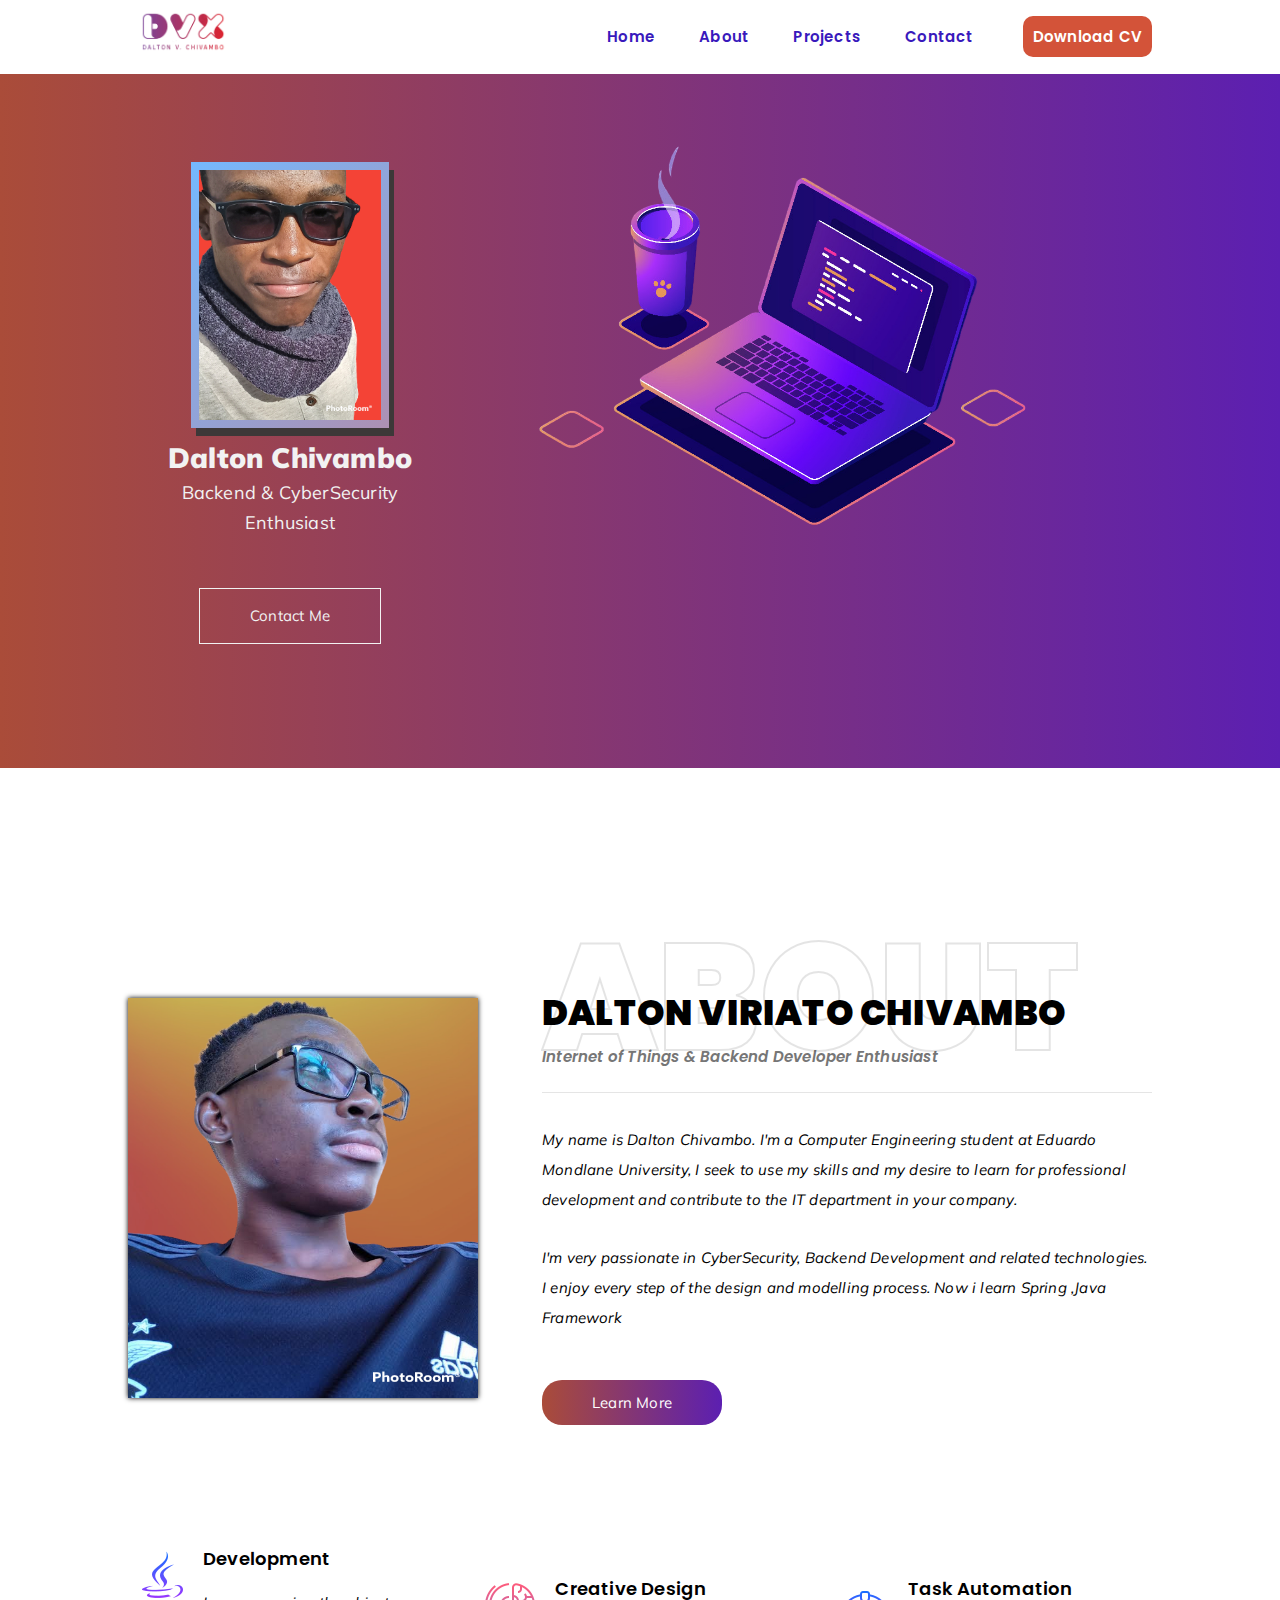
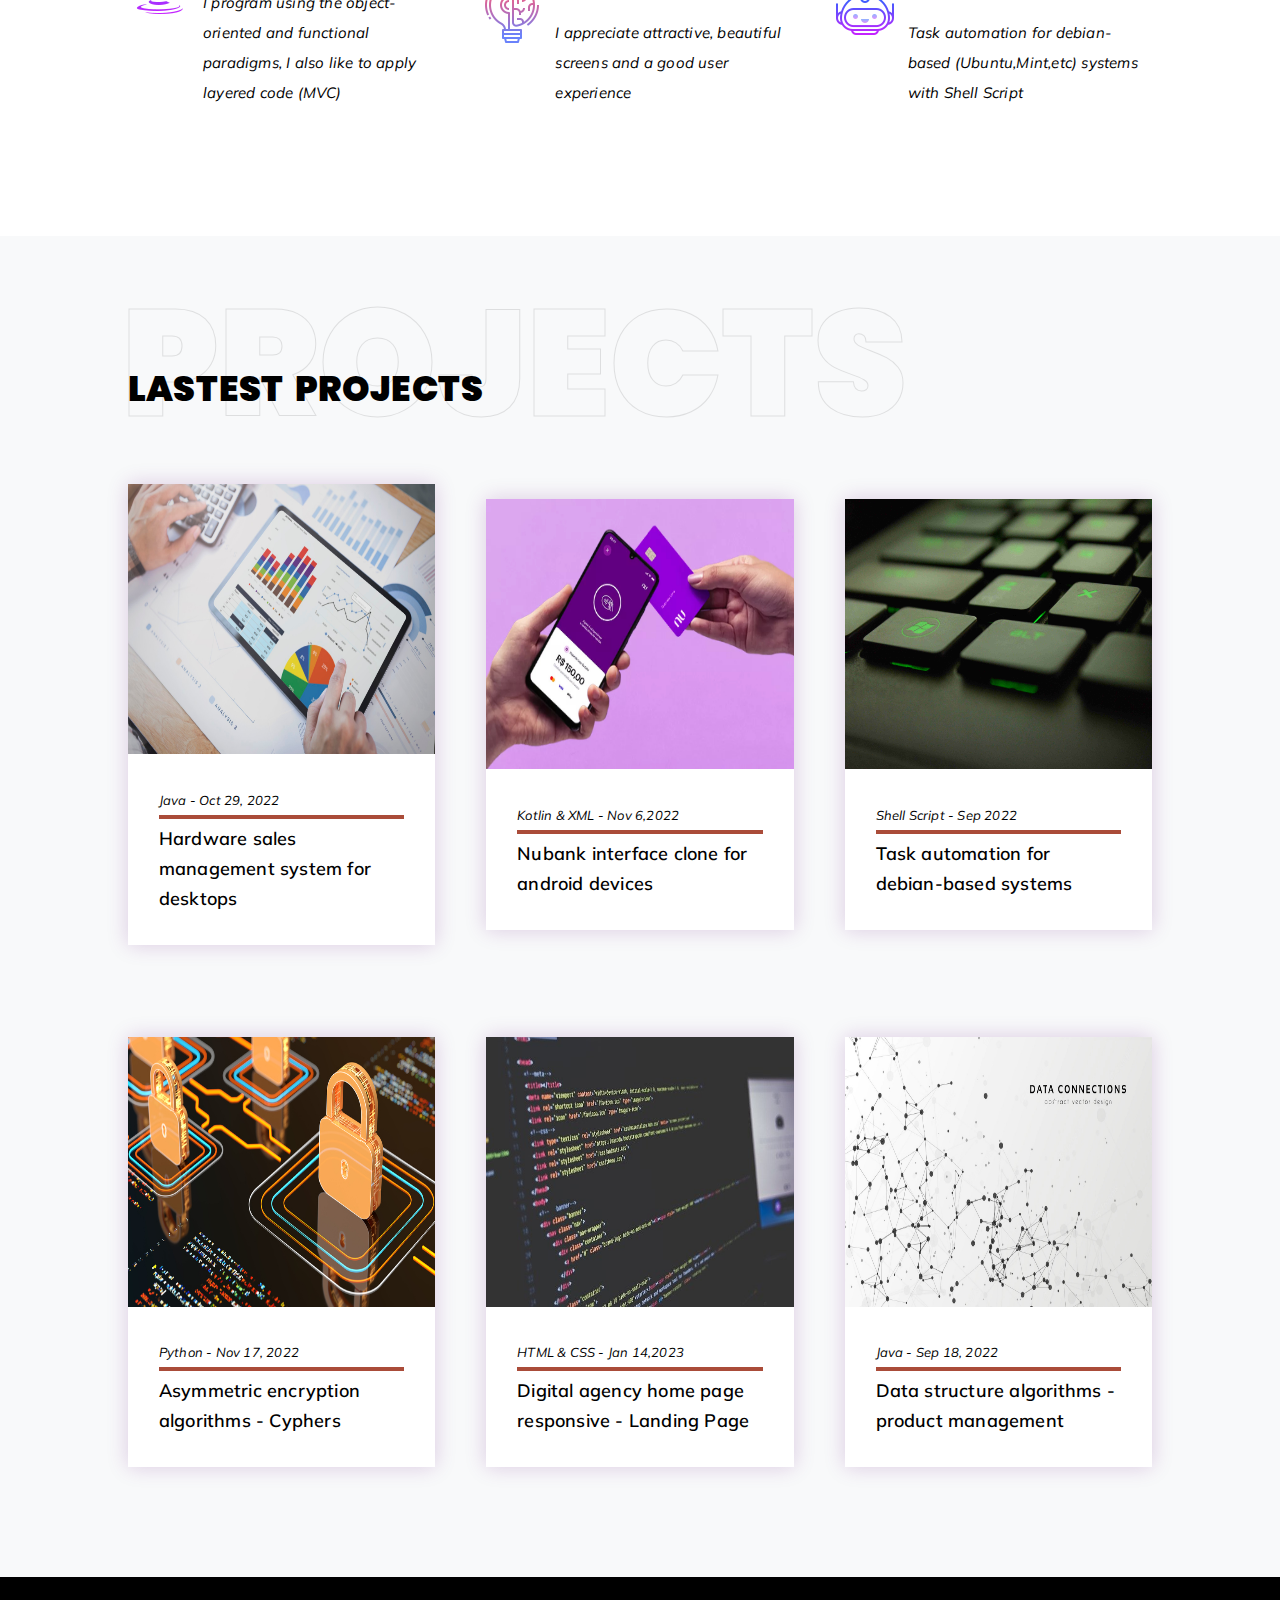
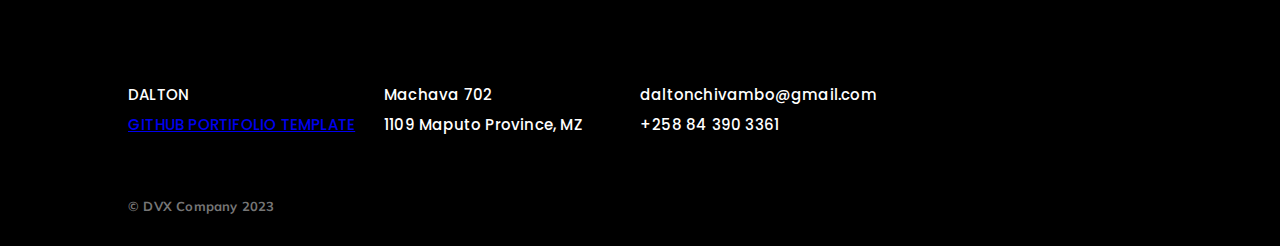
==== commit 7f874833: "Update index.html" ====
--- a/index.html
+++ b/index.html
@@ -100,7 +100,7 @@
             department in your company.
           </p>
           <p>
-            I'm very passionate in IoT and Backend Development. I enjoy every
+            I'm very passionate in CyberSecurity, Backend Development and related technologies. I enjoy every
             step of the design and modelling process. Now i learn Spring ,Java
             Framework
           </p>
